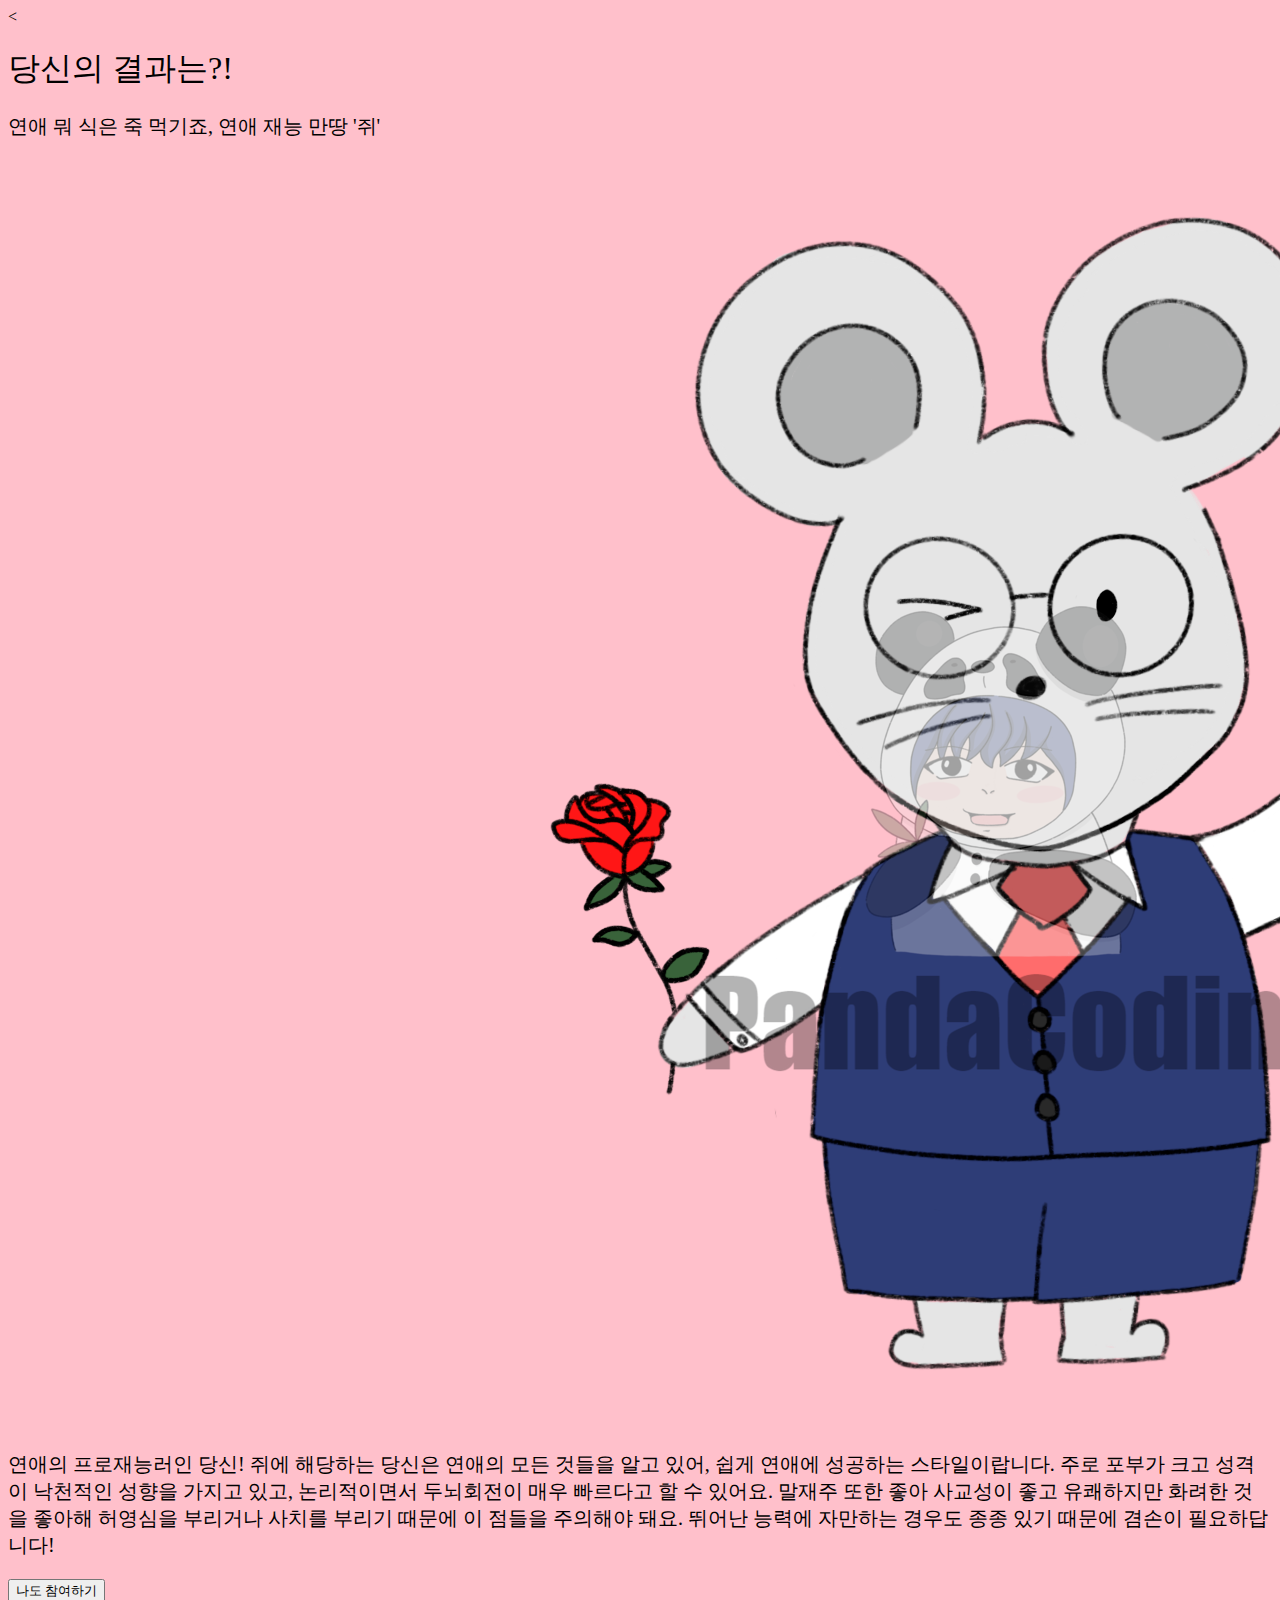
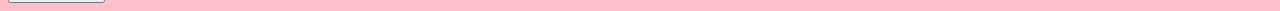
==== page/result-0.html @ c4bb2362 "first commit" ====
<!DOCTYPE html>
<html lang="ko" dir="ltr">
  <head>
    <  <meta charset="utf-8">
      <meta name="viewport" content="width=device-width, initial-scale=1">
      <meta name="author" content="PandaCoding">
      <meta name="keywords" content="십이간지 연애유형">
      <meta name="description" content="십이간지 연애유형">

      <!-- sns share -->
      <meta property="og:url" content="https://twelvelovetype.netlify.app" />
      <meta property="og:title" content="십이간지 연애유형" />
      <meta property="og:type" content="website" />
      <meta property="og:image" content="../img/share.png" />
      <meta property="og:description" content="십이간지로 알아보는 연애유형" />

      <!--favicon-->
      <link rel="shortcut icon" href="../img/favicon.ico">
      <link rel="apple-touch-icon-precomposed" href="../img/favicon.ico" />

      <title>십이간지 연애유형</title>
      <link href="https://cdn.jsdelivr.net/npm/bootstrap@5.0.0-beta2/dist/css/bootstrap.min.css" rel="stylesheet" integrity="sha384-BmbxuPwQa2lc/FVzBcNJ7UAyJxM6wuqIj61tLrc4wSX0szH/Ev+nYRRuWlolflfl" crossorigin="anonymous">
      <link rel="preconnect" href="https://fonts.gstatic.com">
      <link href="https://fonts.googleapis.com/css2?family=Nanum+Pen+Script&display=swap" rel="stylesheet">
      <link rel="stylesheet" href="../css/default.css">
      <link rel="stylesheet" href="../css/result.css">
  </head>
  <body>
    <section id="shareResult" class="mx-auto my-5 py-5 px-3">
      <h1>당신의 결과는?!</h1>
      <div class="resultname">
        <p>연애 뭐 식은 죽 먹기죠, 연애 재능 만땅 '쥐'</p>
      </div>
      <div id="resultImg" class="my-3 col-lg-6 col-md-8 col-sm-10 col-12 mx-auto">
        <img src="../img/image-0.png" alt="0" class="img-fluid">
      </div>
      <div class="resultDesc">
        <p>연애의 프로재능러인 당신! 쥐에 해당하는 당신은 연애의 모든 것들을 알고 있어, 쉽게 연애에 성공하는 스타일이랍니다. 주로 포부가 크고 성격이 낙천적인 성향을 가지고 있고, 논리적이면서 두뇌회전이 매우 빠르다고 할 수 있어요. 말재주 또한 좋아 사교성이 좋고 유쾌하지만 화려한 것을 좋아해 허영심을 부리거나 사치를 부리기 때문에 이 점들을 주의해야 돼요. 뛰어난 능력에 자만하는 경우도 종종 있기 때문에 겸손이 필요하답니다!</p>
      </div>
      <script type="text/javascript">
        function moveHome(){
          location.href = "/index.html";
        }
      </script>
      <button type="button" class="gohome mt-3 py-2 px-3" onclick="js:moveHome()">나도 참여하기</button>
    </section>
  </body>
</html>
---- css/default.css ----
/* 전체에 영향 */
*{
    font-family: "Single Day", cursive;
    font-weight: 400;
    font-style: normal;
}
body{
    background-color: pink;
}
p{
    font-size: 20px;
}
---- css/result.css ----
/* 결과 섹션만 영향 */
#result{
    display: none;
    background-color: whitesmoke;
    width: 80%;
    text-align: center;
    border-radius: 20px;
}
.kakao{
    color: white;
    background-color: #fee500;
}
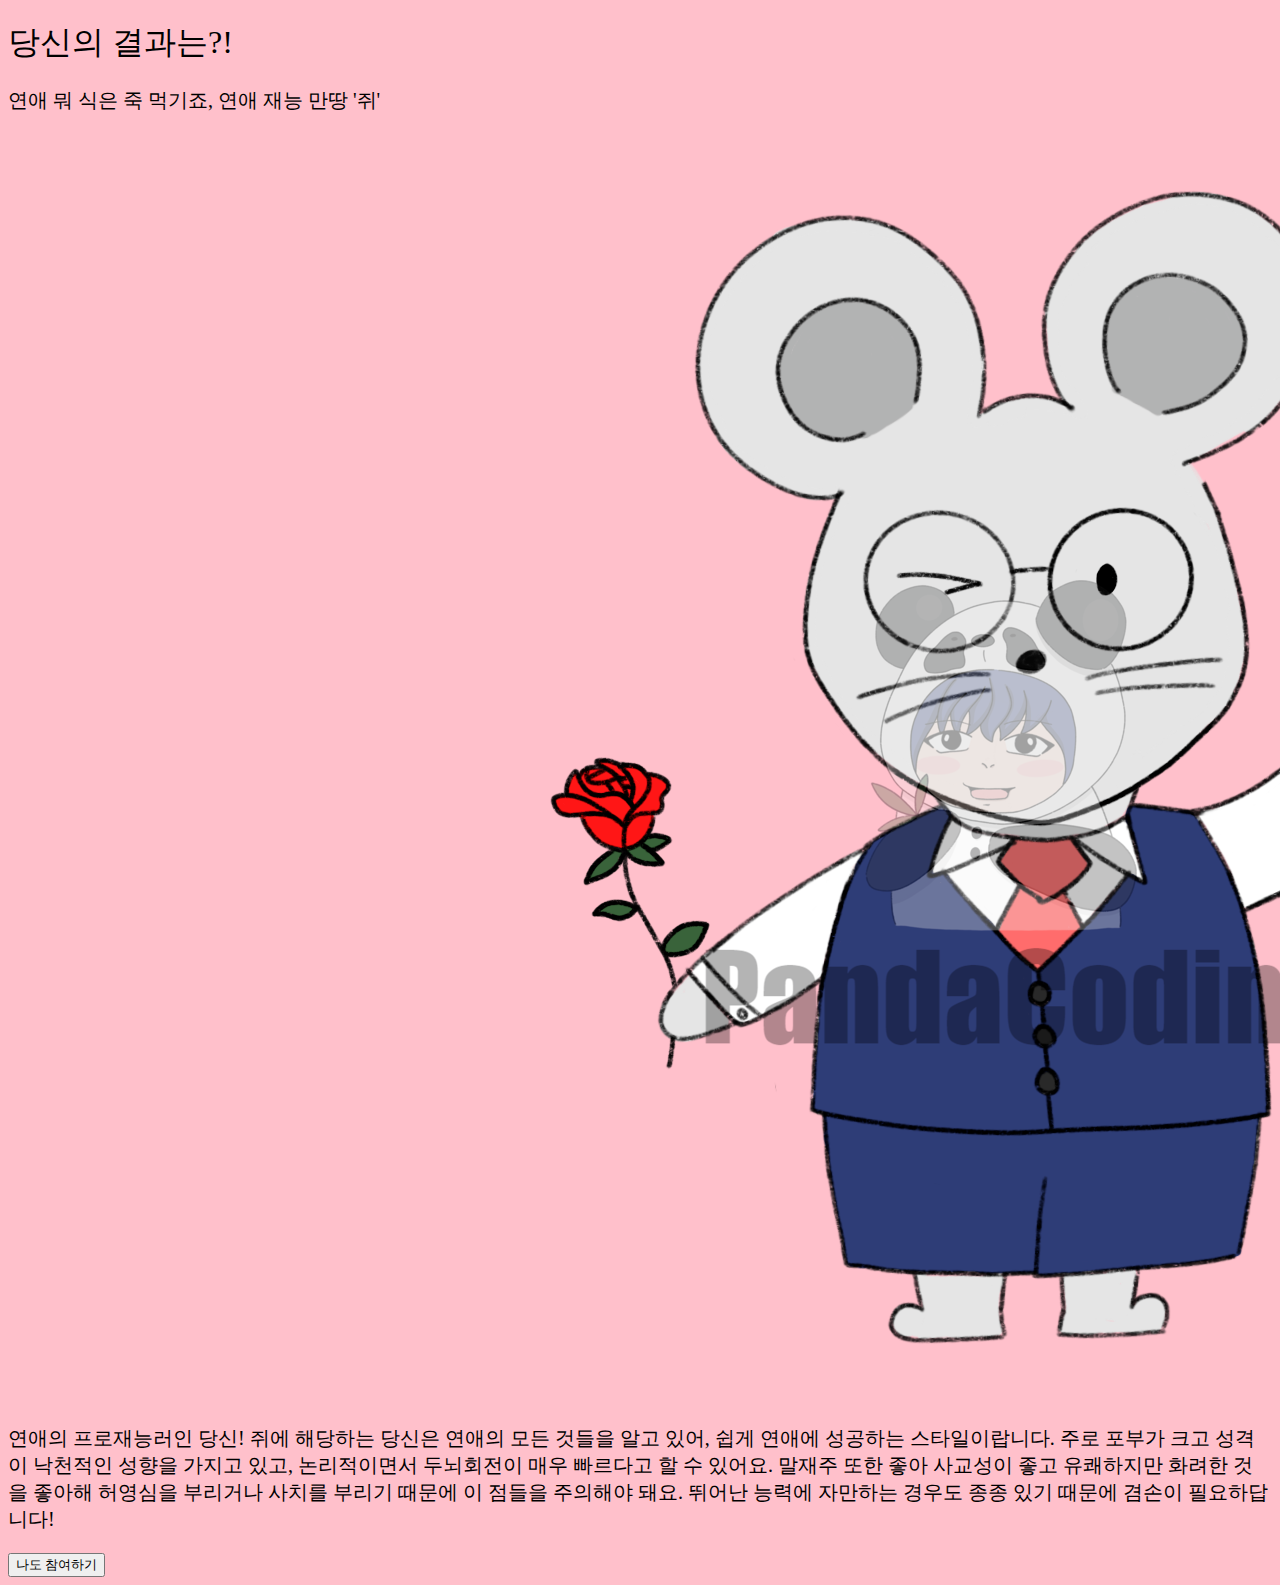
==== commit 890cfd93: "카카오톡 공유하기 수정" ====
--- a/page/result-0.html
+++ b/page/result-0.html
@@ -1,7 +1,7 @@
 <!DOCTYPE html>
 <html lang="ko" dir="ltr">
   <head>
-    <  <meta charset="utf-8">
+      <meta charset="utf-8">
       <meta name="viewport" content="width=device-width, initial-scale=1">
       <meta name="author" content="PandaCoding">
       <meta name="keywords" content="십이간지 연애유형">
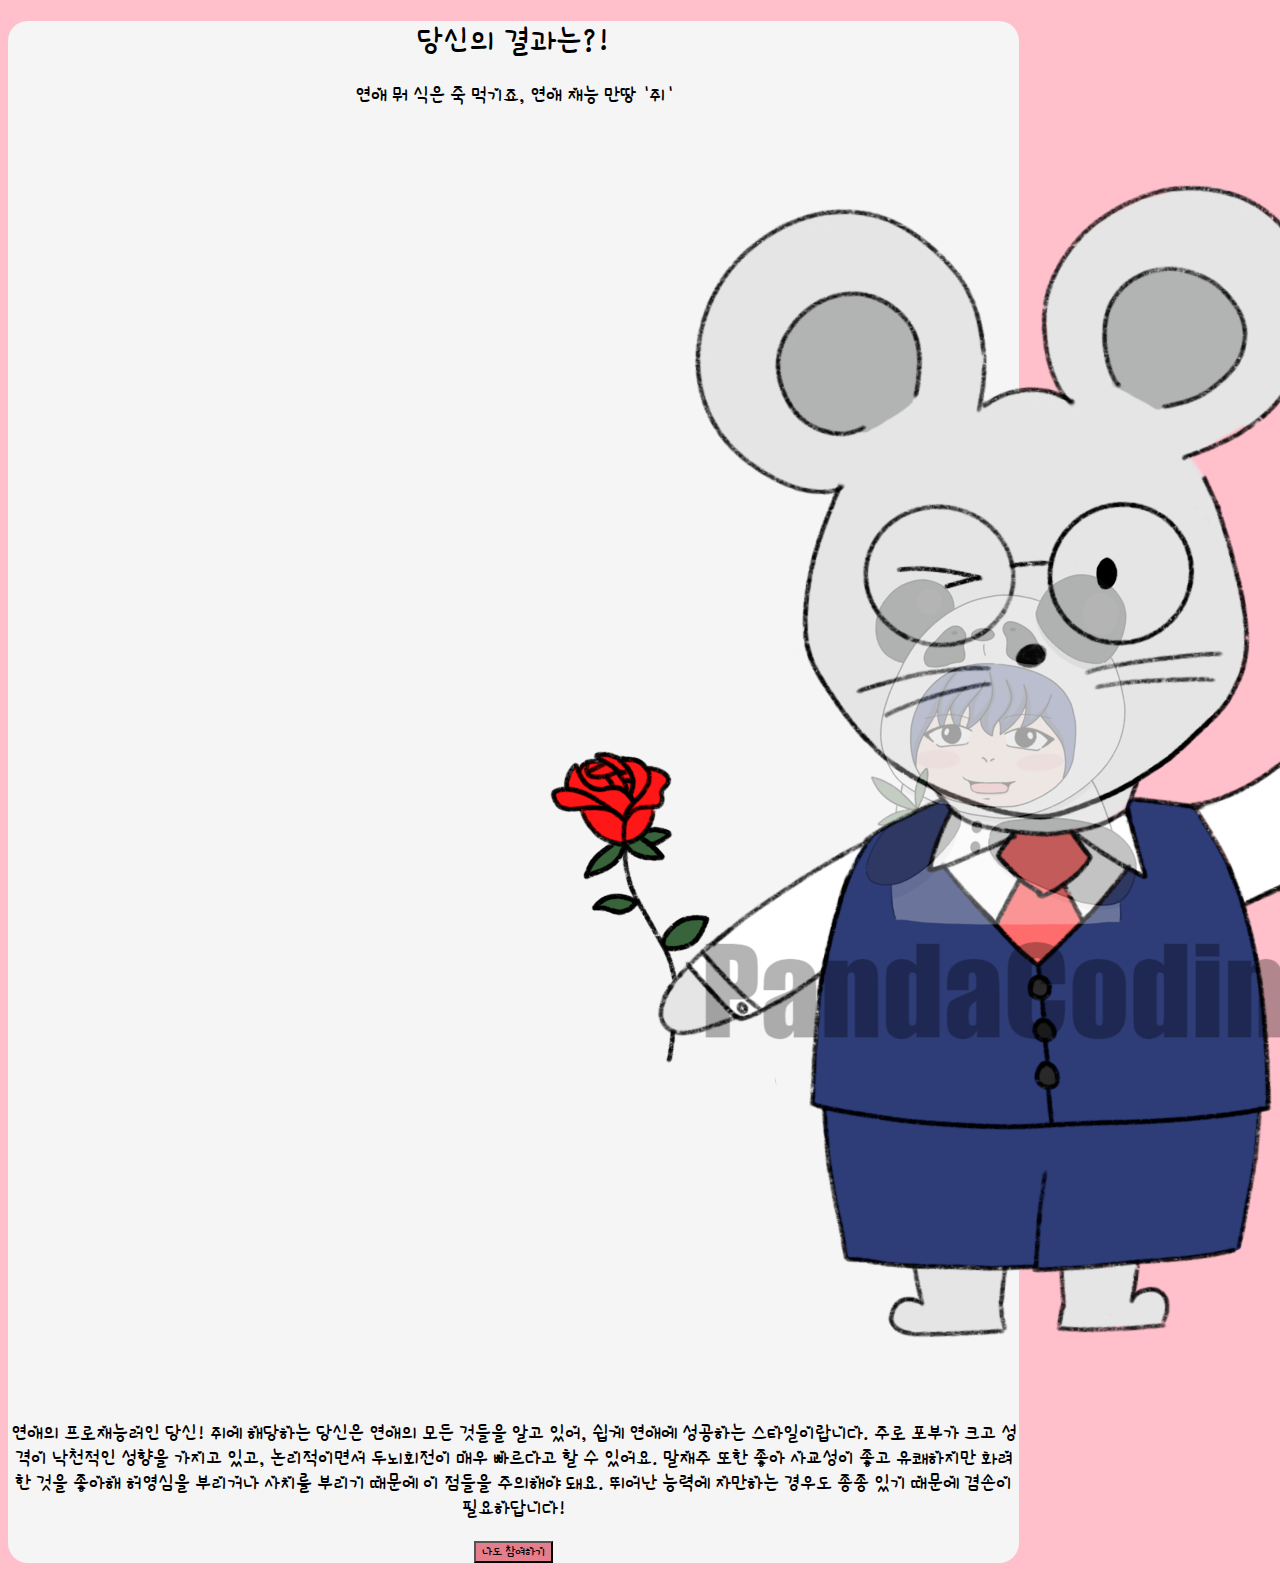
==== commit c9be968c: "심맅테스트 css 및 잔수정" ====
--- a/page/result-0.html
+++ b/page/result-0.html
@@ -8,20 +8,21 @@
       <meta name="description" content="십이간지 연애유형">
 
       <!-- sns share -->
-      <meta property="og:url" content="https://twelvelovetype.netlify.app" />
-      <meta property="og:title" content="십이간지 연애유형" />
-      <meta property="og:type" content="website" />
-      <meta property="og:image" content="../img/share.png" />
-      <meta property="og:description" content="십이간지로 알아보는 연애유형" />
+      <meta property="og:url" content="https://twelvelovetype.netlify.app">
+      <meta property="og:title" content="십이간지 연애유형">
+      <meta property="og:type" content="website">
+      <meta property="og:image" content="../img/share.png">
+      <meta property="og:description" content="십이간지로 알아보는 연애유형">
 
       <!--favicon-->
       <link rel="shortcut icon" href="../img/favicon.ico">
-      <link rel="apple-touch-icon-precomposed" href="../img/favicon.ico" />
+      <link rel="apple-touch-icon-precomposed" href="../img/favicon.ico">
 
       <title>십이간지 연애유형</title>
       <link href="https://cdn.jsdelivr.net/npm/bootstrap@5.0.0-beta2/dist/css/bootstrap.min.css" rel="stylesheet" integrity="sha384-BmbxuPwQa2lc/FVzBcNJ7UAyJxM6wuqIj61tLrc4wSX0szH/Ev+nYRRuWlolflfl" crossorigin="anonymous">
-      <link rel="preconnect" href="https://fonts.gstatic.com">
-      <link href="https://fonts.googleapis.com/css2?family=Nanum+Pen+Script&display=swap" rel="stylesheet">
+      <link href="https://fonts.googleapis.com/css2?family=Single+Day&display=swap" rel="stylesheet">
+      <link rel="preconnect" href="https://fonts.googleapis.com">
+      <link rel="preconnect" href="https://fonts.gstatic.com" crossorigin>
       <link rel="stylesheet" href="../css/default.css">
       <link rel="stylesheet" href="../css/result.css">
   </head>
@@ -37,12 +38,14 @@
       <div class="resultDesc">
         <p>연애의 프로재능러인 당신! 쥐에 해당하는 당신은 연애의 모든 것들을 알고 있어, 쉽게 연애에 성공하는 스타일이랍니다. 주로 포부가 크고 성격이 낙천적인 성향을 가지고 있고, 논리적이면서 두뇌회전이 매우 빠르다고 할 수 있어요. 말재주 또한 좋아 사교성이 좋고 유쾌하지만 화려한 것을 좋아해 허영심을 부리거나 사치를 부리기 때문에 이 점들을 주의해야 돼요. 뛰어난 능력에 자만하는 경우도 종종 있기 때문에 겸손이 필요하답니다!</p>
       </div>
-      <script type="text/javascript">
+      <script>
         function moveHome(){
-          location.href = "/index.html";
+          location.href = "https://eunjung0402.github.io/psychologicalTest/index.html";
         }
       </script>
-      <button type="button" class="gohome mt-3 py-2 px-3" onclick="js:moveHome()">나도 참여하기</button>
+      <div class="d-grid gap-2">
+        <button type="button" class="btn btn-default gohome mt-3 py-2 px-3 text-white" onclick="moveHome()">나도 참여하기</button>
+      </div>
     </section>
   </body>
 </html>
--- a/css/default.css
+++ b/css/default.css
@@ -9,4 +9,7 @@
 }
 p{
     font-size: 20px;
+}
+.btn-default{
+    background-color: #e47e8d;
 }--- a/css/result.css
+++ b/css/result.css
@@ -6,7 +6,26 @@
     text-align: center;
     border-radius: 20px;
 }
+#shareResult{
+    background-color: whitesmoke;
+    width: 80%;
+    text-align: center;
+    border-radius: 20px;
+}
 .kakao{
-    color: white;
+    color: #000;
     background-color: #fee500;
-}+}
+.sr-only {
+    border: 0 !important;
+    clip: rect(1px, 1px, 1px, 1px) !important; /* 1 */
+    -webkit-clip-path: inset(50%) !important;
+    clip-path: inset(50%) !important; /* 2 */
+    height: 1px !important;
+    margin: -1px !important;
+    overflow: hidden !important;
+    padding: 0 !important;
+    position: absolute !important;
+    width: 1px !important;
+    white-space: nowrap !important; /* 3 */
+  }